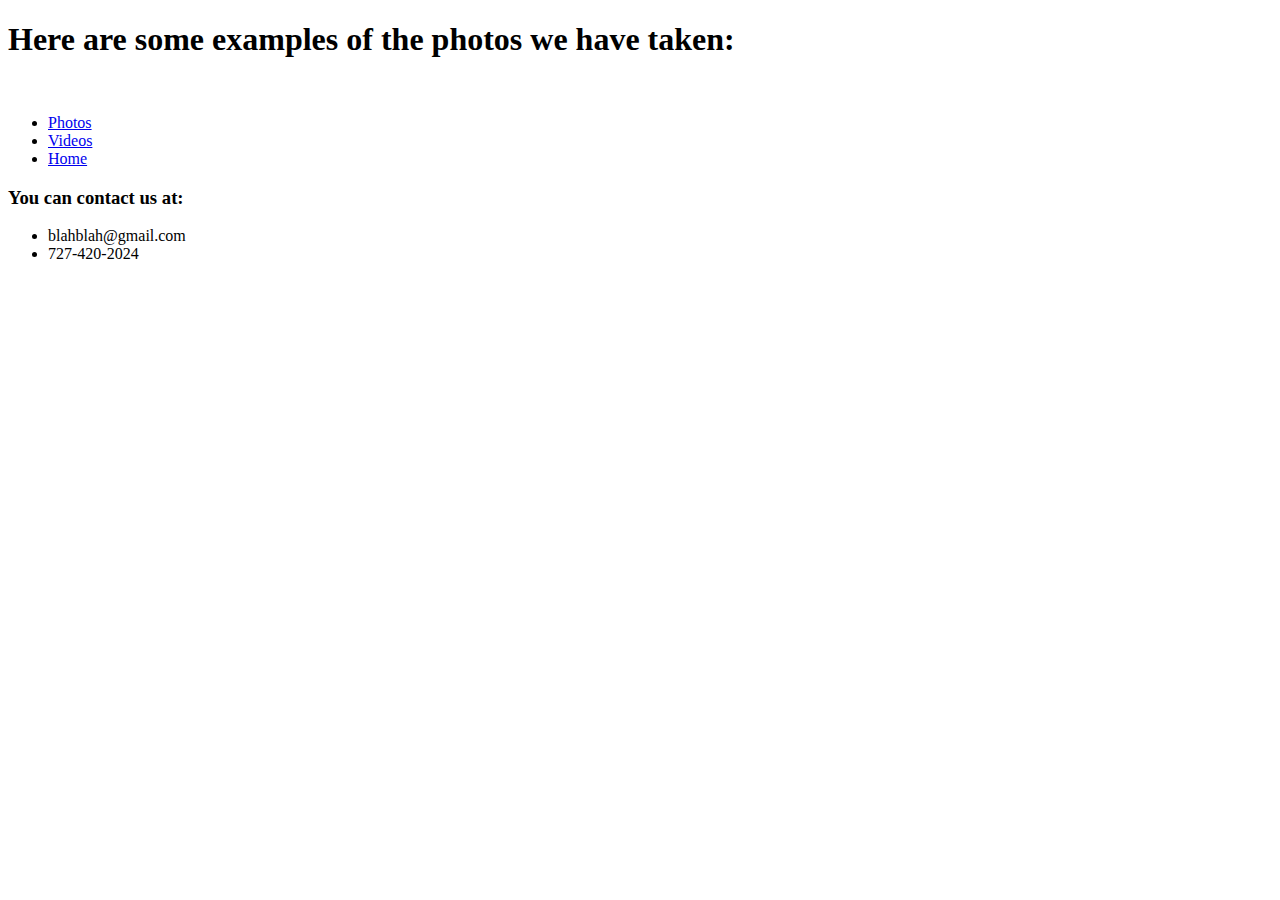
==== photos.html @ 13a578e0 "Create photos.html" ====
<!DOCTYPE html>
<html lang="en">
<head>
    <meta charset="UTF-8">
    <meta http-equiv="X-UA-Compatible" content="IE=edge">
    <meta name="viewport" content="width=device-width, initial-scale=1.0">
    <title>Eagle Vision Drone Services | Photos</title>
    <link rel="stylesheet" href="css/style.css">
</head>

<body>
    <div class="body">
        <title>Photos</title>
        <h1 class="photos">Here are some examples of the photos we have taken:</h1>
        <img src="images/image1.jpg" alt="">
        <img src="images/image2.jpg" alt="">
        <img src="images/image4.jpg" alt="">
        <img src="images/image5.jpg" alt="">
        <img src="images/image6.jpg" alt="">
        <img src="images/image7.jpg" alt="">
    </div>


    <div class="navbar flex">
        <div class="card">
            <ul>
                <li><a href="photos.html">Photos</a></li>
                <li><a href="videos.html">Videos</a></li>
                <li><a href="index.html">Home</a></li>
            </ul>
        </div>
    </div>

    <footer>
        <div class="footer">
            <h3>You can contact us at:</h3>
            <ul>
                <li>blahblah@gmail.com</li>
                <li>727-420-2024</li>
            </ul>
        </div>
    </footer>

</body>
</html>
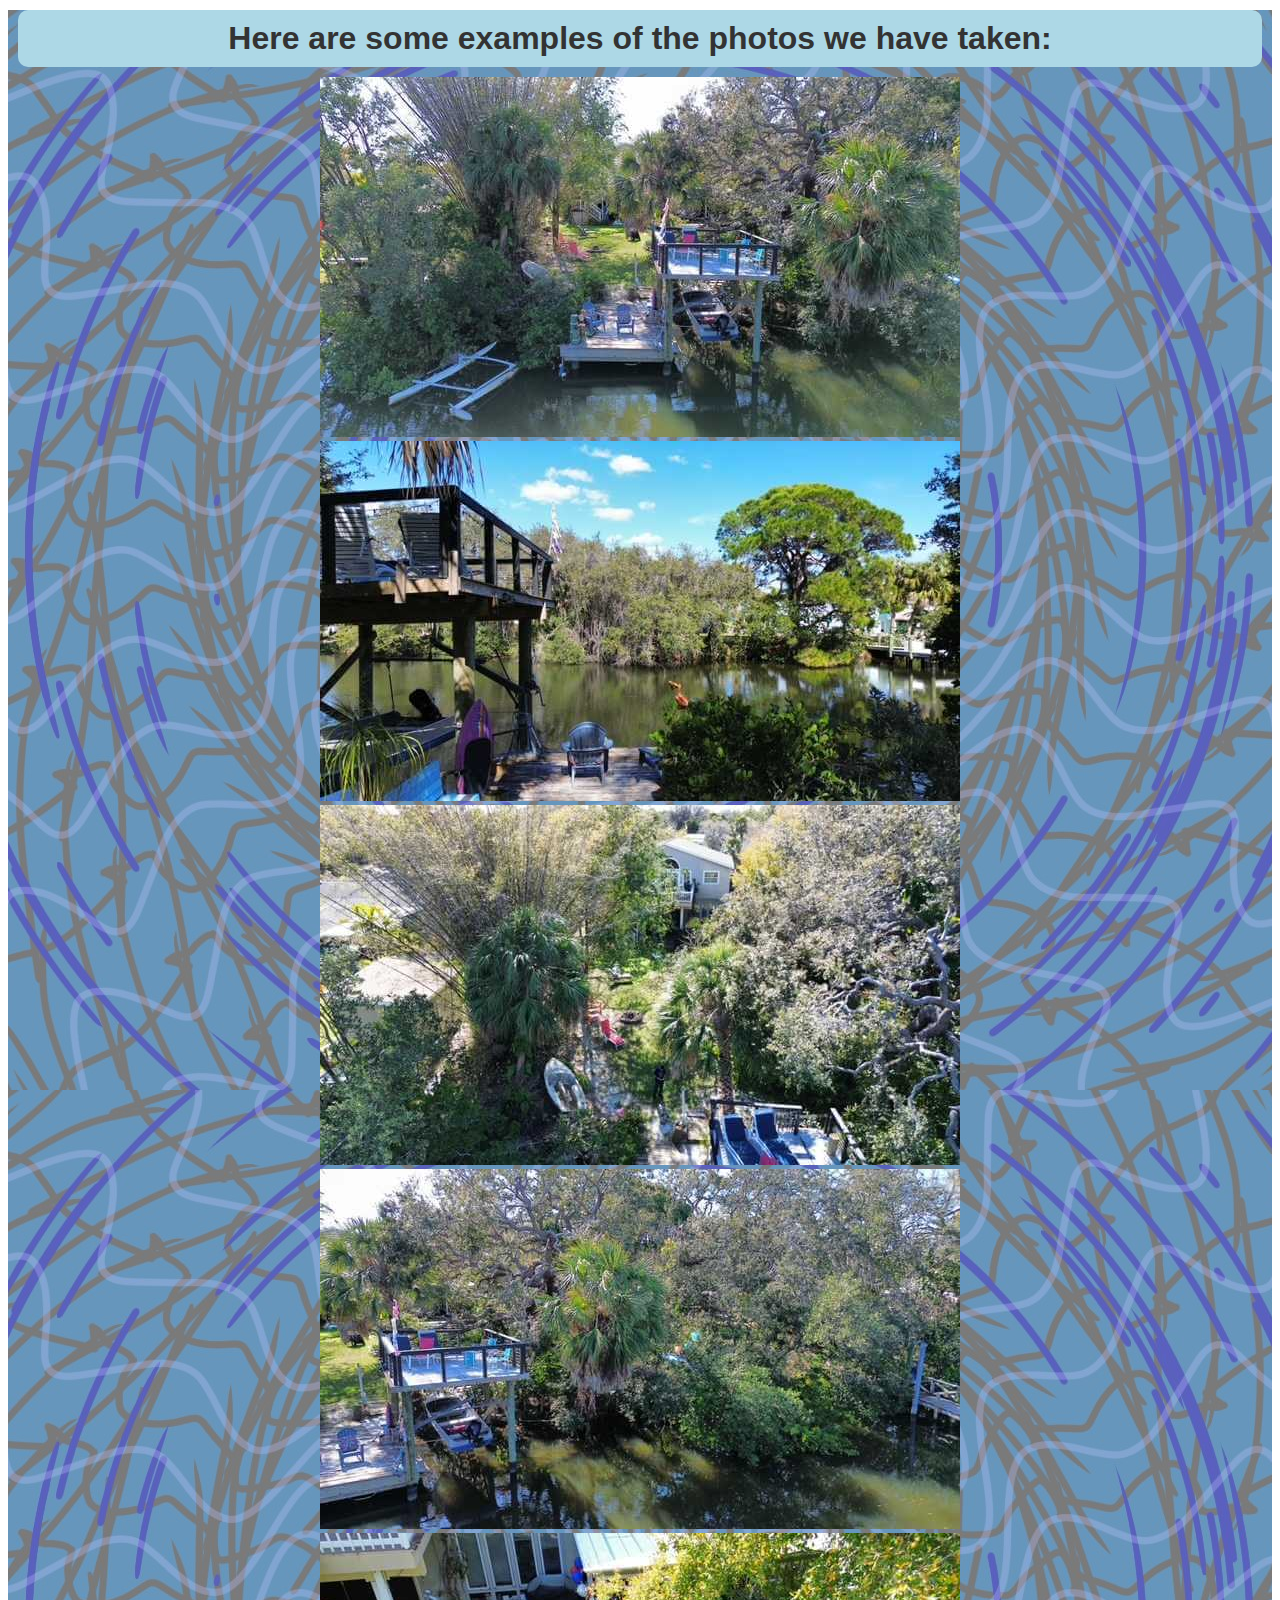
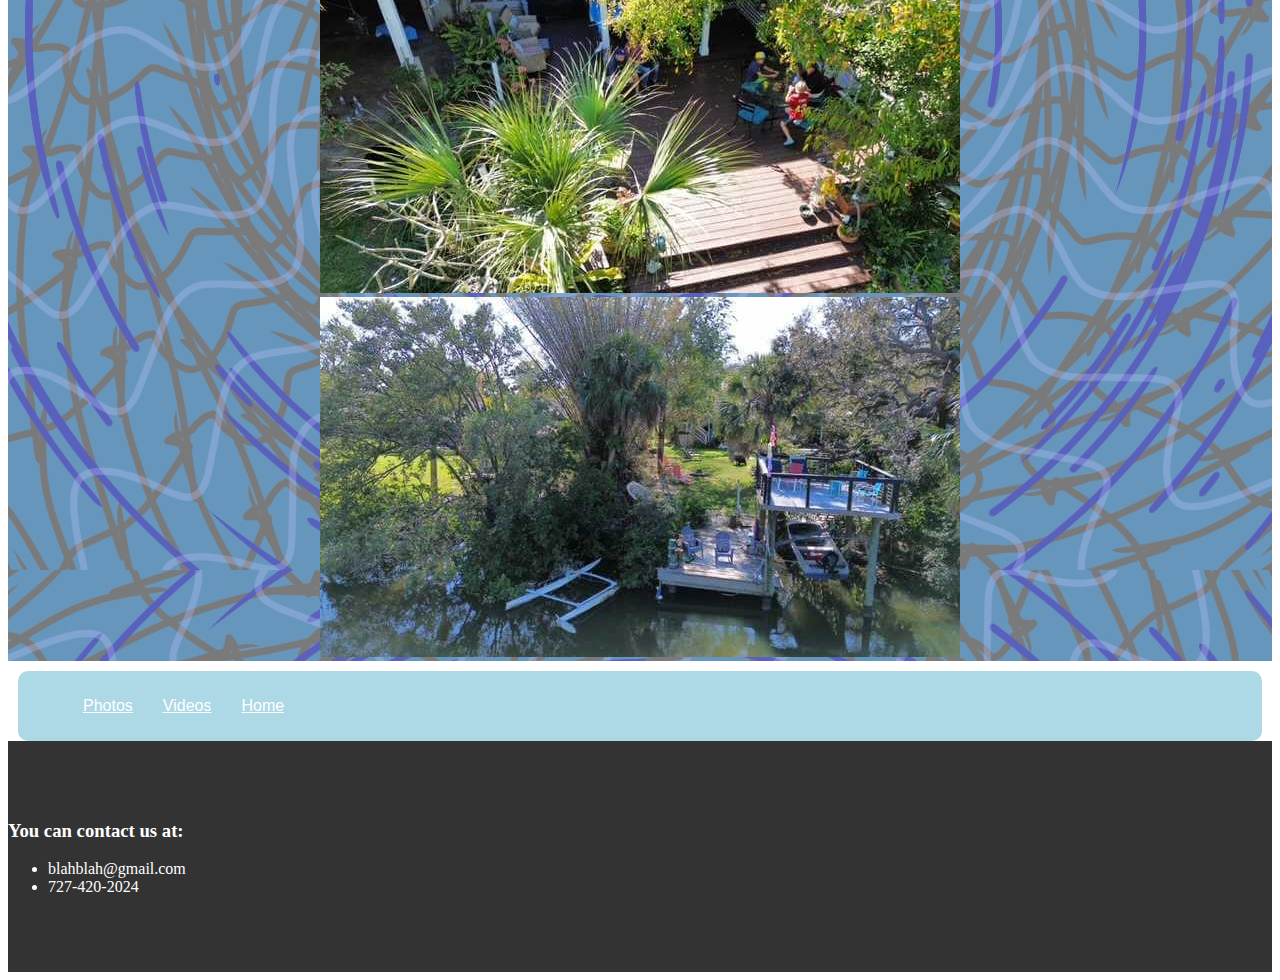
==== commit a6fdcef1: "Update photos.html" ====
--- a/photos.html
+++ b/photos.html
@@ -8,7 +8,7 @@
     <link rel="stylesheet" href="css/style.css">
 </head>
 
-<body>
+<body class="background">
     <div class="body">
         <title>Photos</title>
         <h1 class="photos">Here are some examples of the photos we have taken:</h1>
--- a/css/style.css
+++ b/css/style.css
@@ -0,0 +1,90 @@
+.logo {
+   margin: auto;
+}
+
+.body {
+    background-image: url("../images/eagle-background.jpg");
+    background-position-x: center;
+    text-align: center;
+    list-style: none;
+    margin: auto;
+}
+
+.videos {
+    font-family: Arial, Helvetica, sans-serif;
+    background-color: lightblue;
+    color: #333;
+    border-radius: 10px;
+    padding: 10px;
+    margin: 10px;
+    text-align: center;
+}
+
+.photos {
+    font-family: Arial, Helvetica, sans-serif;
+    background-color: lightblue;
+    color: #333;
+    border-radius: 10px;
+    padding: 10px;
+    margin: 10px;
+    text-align: center;
+}
+
+.card {
+    font-family: Arial, Helvetica, sans-serif;
+    background-color: lightblue;
+    color: lightblue;
+    border-radius: 10px;
+    padding: 10px;
+    margin: 10px;
+    text-align: center;
+    list-style: none;
+}
+
+.footer {
+    color: #fff;
+    background-color: #333;
+    padding: 60px 0px;
+}
+
+.info {
+    font-family: Arial, Helvetica, sans-serif;
+    background-color: lightblue;
+    color: #333;
+    border-radius: 10px;
+    padding: 10px;
+    margin: 10px;
+    text-align: center;
+}
+.caterings {
+    font-family: Arial, Helvetica, sans-serif;
+    background-color: lightblue;
+    color: #333;
+    border-radius: 10px;
+    padding: 10px;
+    margin: 10px;
+    text-align: center;
+}
+
+.navbar {
+    color: #fff;
+    height: 70px;
+}
+
+.navbar ul{
+    display: flex;
+}
+
+.navbar a {
+    color: #fff;
+    padding: 10px;
+    margin: 0 5px;
+}
+
+    .navbar a:hover {
+        border-bottom: 2px #fff solid;
+    }
+
+.navbar .flex {
+    justify-content: space-between;
+}
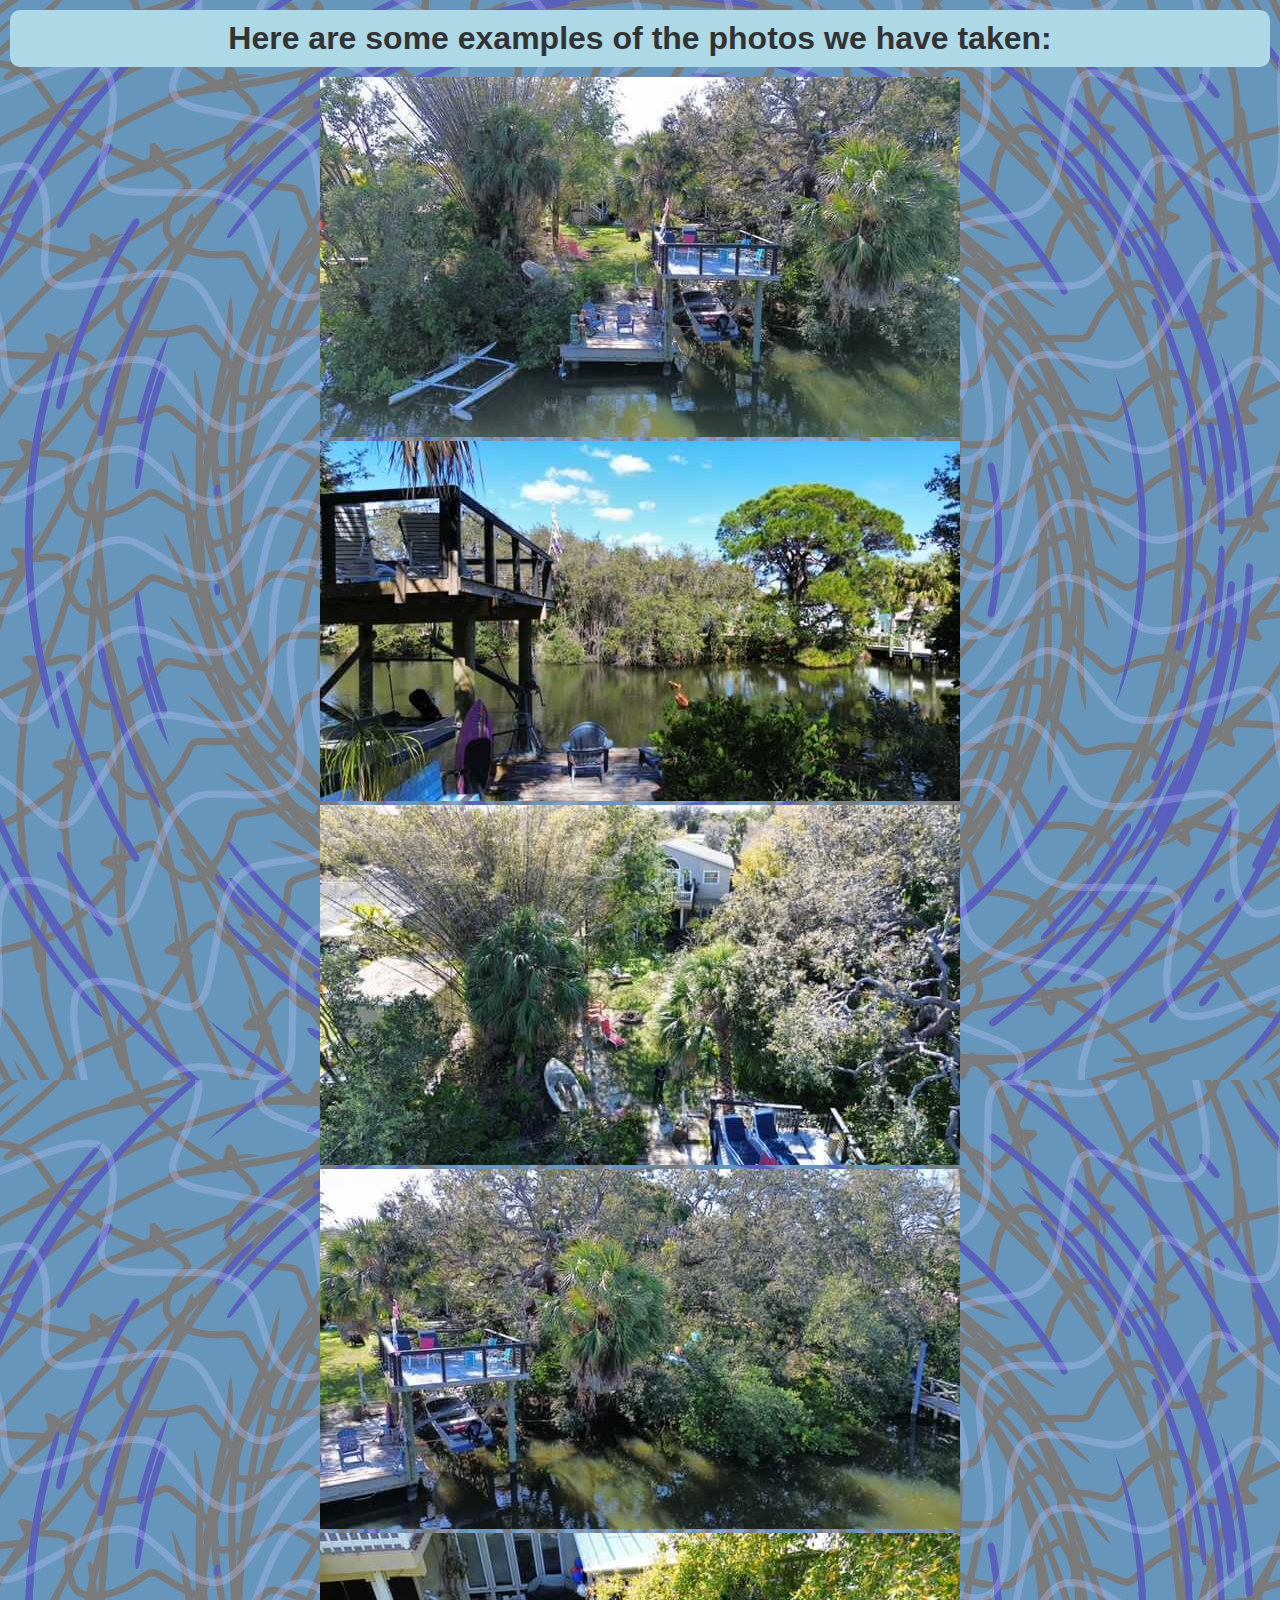
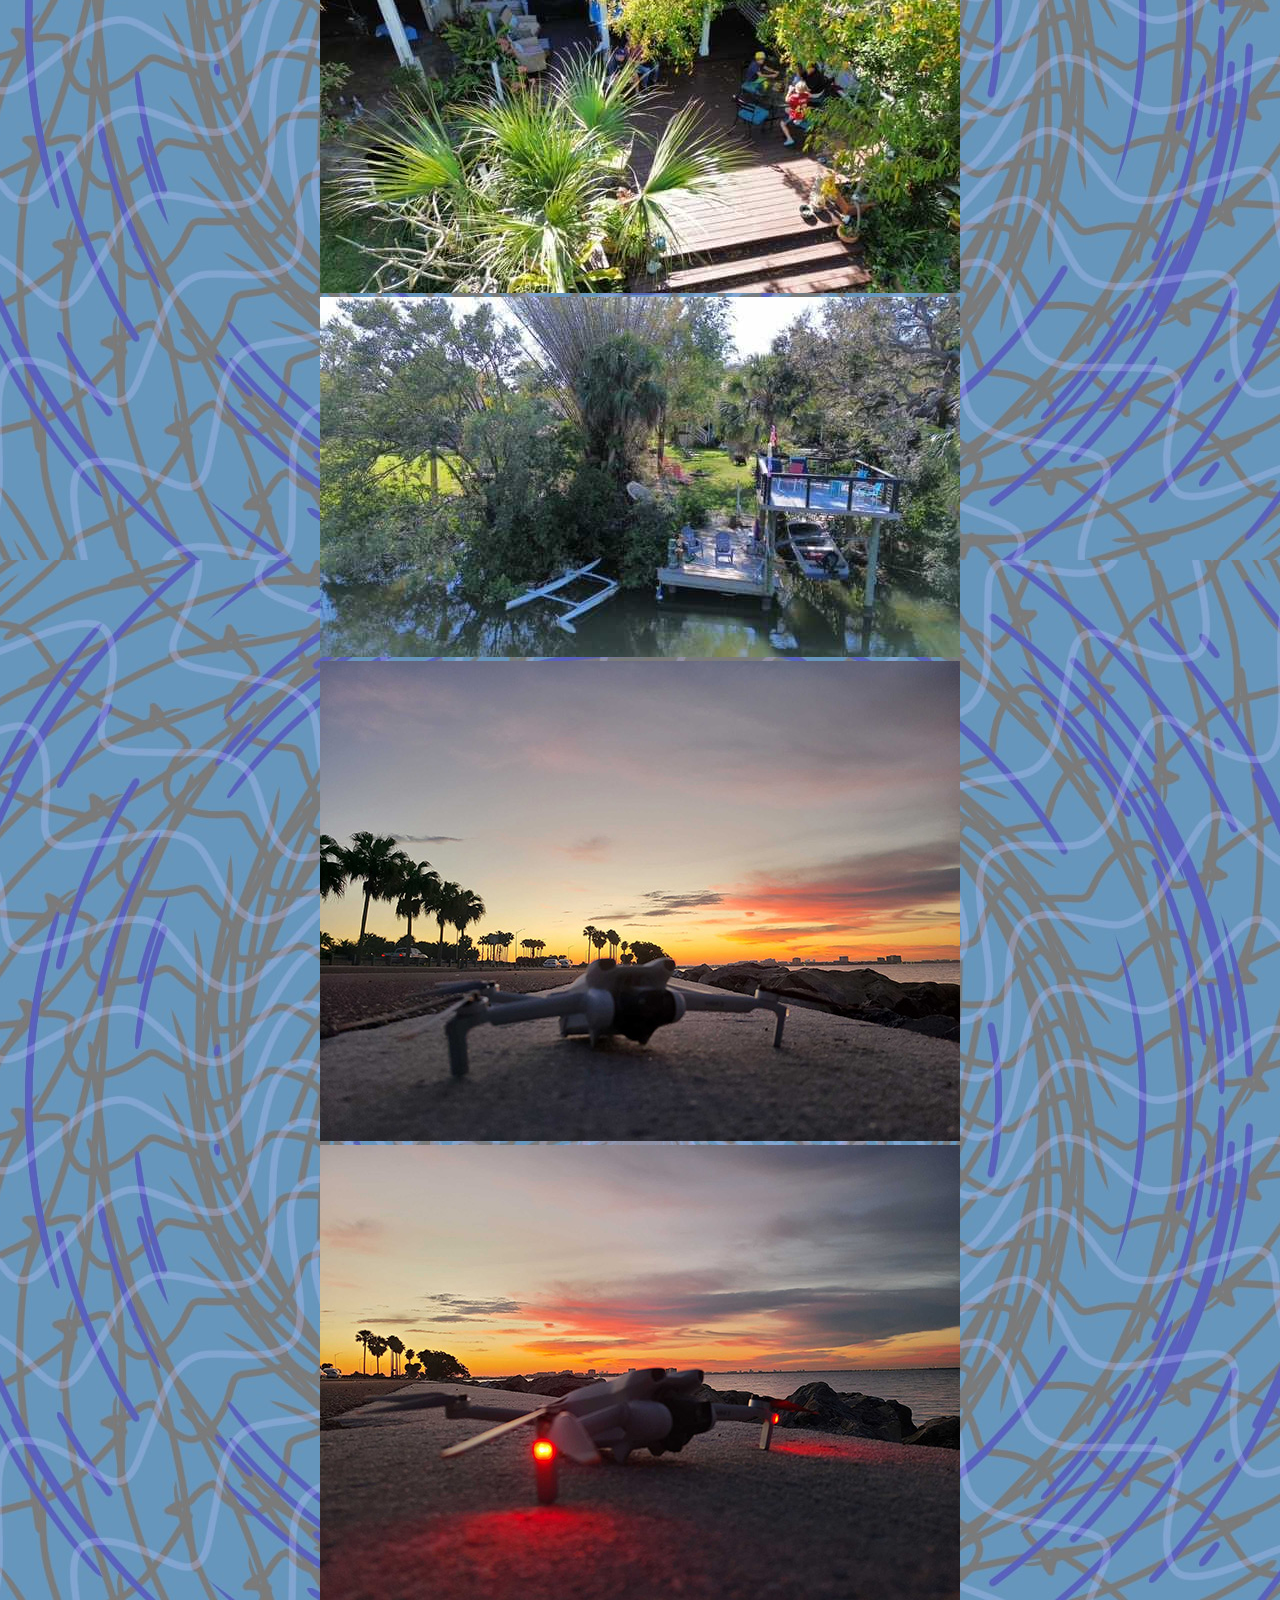
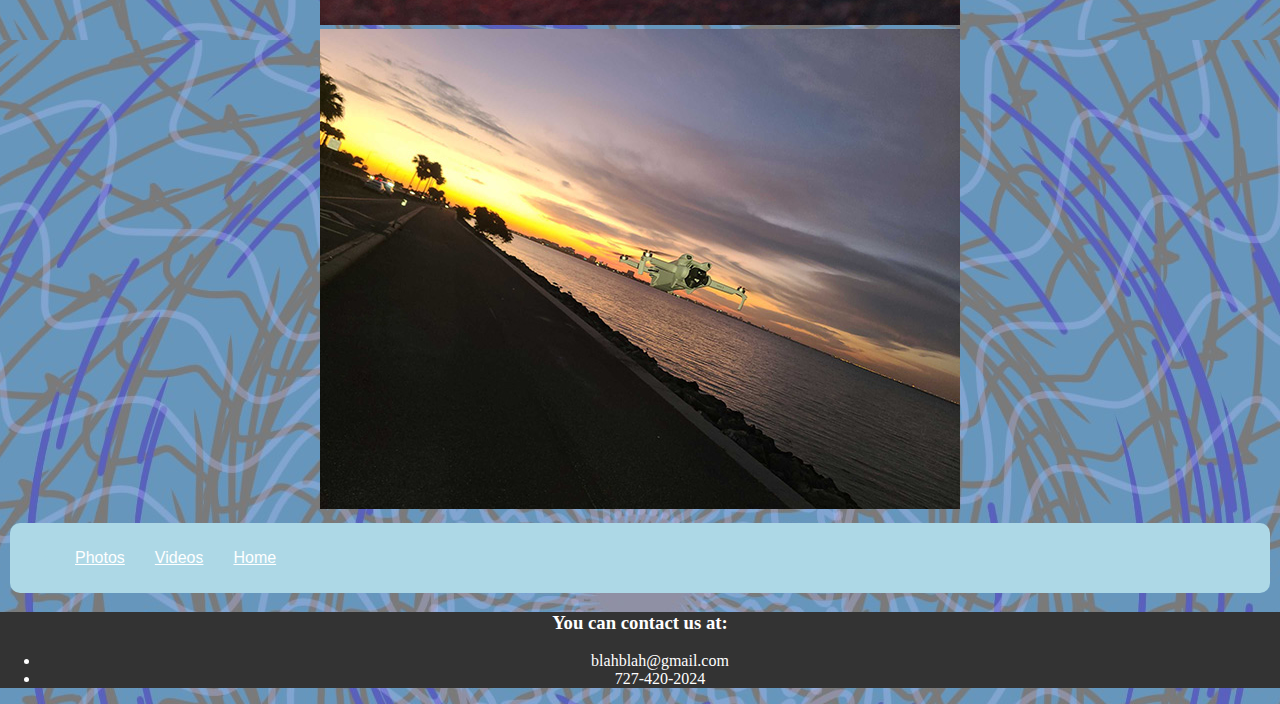
==== commit efecfe87: "Update photos.html" ====
--- a/photos.html
+++ b/photos.html
@@ -18,6 +18,12 @@
         <img src="images/image5.jpg" alt="">
         <img src="images/image6.jpg" alt="">
         <img src="images/image7.jpg" alt="">
+    </div>
+
+    <div class="body">
+        <img src="images/sun1.jpg">
+        <img src="images/sun2.jpg">
+        <img src="images/sun3.jpg">
     </div>
 
 
--- a/css/style.css
+++ b/css/style.css
@@ -2,7 +2,7 @@
    margin: auto;
 }
 
-.body {
+.background {
     background-image: url("../images/eagle-background.jpg");
     background-position-x: center;
     text-align: center;
@@ -44,7 +44,6 @@
 .footer {
     color: #fff;
     background-color: #333;
-    padding: 60px 0px;
 }
 
 .info {
